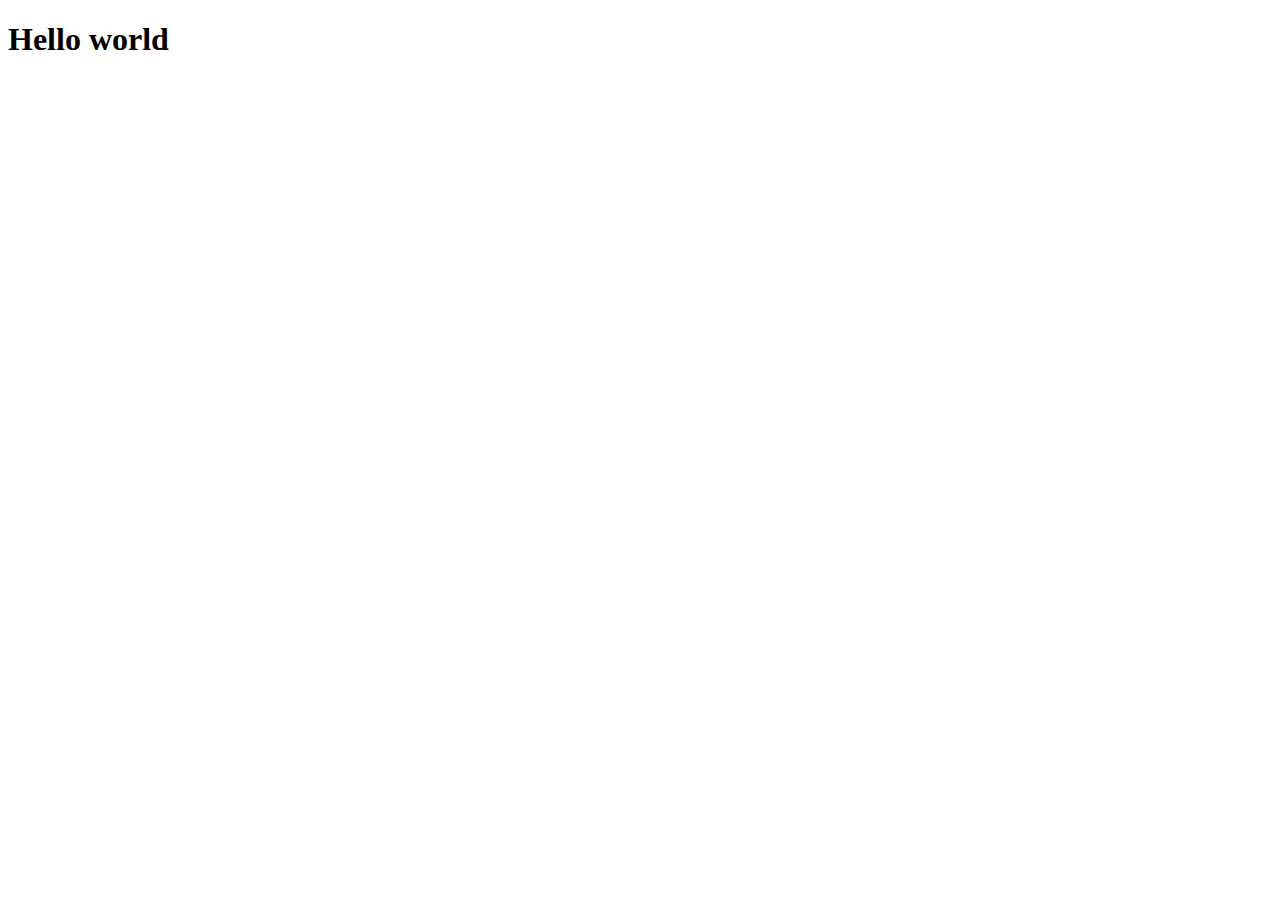
==== index.html @ b57713fe "first commit" ====
<!DOCTYPE html>
<html lang="en">
	<head>
		<meta charset="UTF-8" />
		<meta http-equiv="X-UA-Compatible" content="IE=edge" />
		<meta name="viewport" content="width=device-width, initial-scale=1.0" />
		<link
			href="https://cdn.jsdelivr.net/npm/bootstrap@5.3.0-alpha1/dist/css/bootstrap.min.css"
			rel="stylesheet"
			integrity="sha384-GLhlTQ8iRABdZLl6O3oVMWSktQOp6b7In1Zl3/Jr59b6EGGoI1aFkw7cmDA6j6gD"
			crossorigin="anonymous"
		/>
		<script
			src="https://cdn.jsdelivr.net/npm/bootstrap@5.3.0-alpha1/dist/js/bootstrap.bundle.min.js"
			integrity="sha384-w76AqPfDkMBDXo30jS1Sgez6pr3x5MlQ1ZAGC+nuZB+EYdgRZgiwxhTBTkF7CXvN"
			crossorigin="anonymous"
		></script>
		<link rel="stylesheet" href="style.css" />
		<title>Motsion</title>
	</head>
	<body>
		<h1>Hello world</h1>
	</body>
</html>
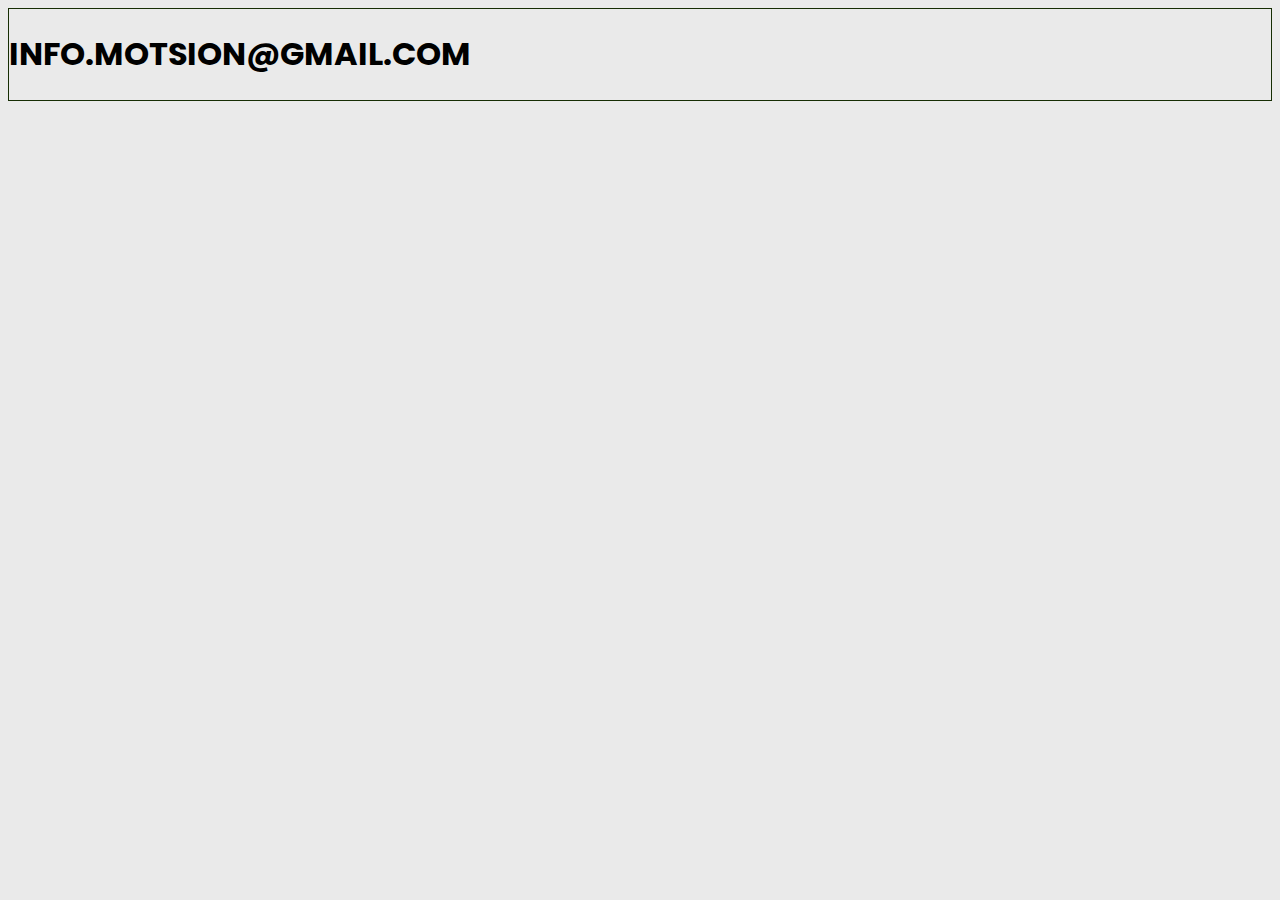
==== commit c0352ae4: "stylesheet and bootstrap added" ====
--- a/index.html
+++ b/index.html
@@ -15,10 +15,16 @@
 			integrity="sha384-w76AqPfDkMBDXo30jS1Sgez6pr3x5MlQ1ZAGC+nuZB+EYdgRZgiwxhTBTkF7CXvN"
 			crossorigin="anonymous"
 		></script>
+		<link rel="preconnect" href="https://fonts.googleapis.com" />
+		<link rel="preconnect" href="https://fonts.gstatic.com" crossorigin />
+		<link
+			href="https://fonts.googleapis.com/css2?family=Inter:wght@300&family=Odibee+Sans&family=Plus+Jakarta+Sans:wght@600&family=Poppins:wght@200&family=Quicksand:wght@300&display=swap"
+			rel="stylesheet"
+		/>
 		<link rel="stylesheet" href="style.css" />
 		<title>Motsion</title>
 	</head>
 	<body>
-		<h1>Hello world</h1>
+		<h1>info.motsion@gmail.com</h1>
 	</body>
 </html>
--- a/style.css
+++ b/style.css
@@ -0,0 +1,9 @@
+body {
+	font-family: "Inter", sans-serif;
+	font-family: "Odibee Sans", cursive;
+	font-family: "Plus Jakarta Sans", sans-serif;
+	font-family: "Poppins", sans-serif;
+	background: #eaeaea;
+	border: 1px solid #162d04;
+	text-transform: uppercase;
+}
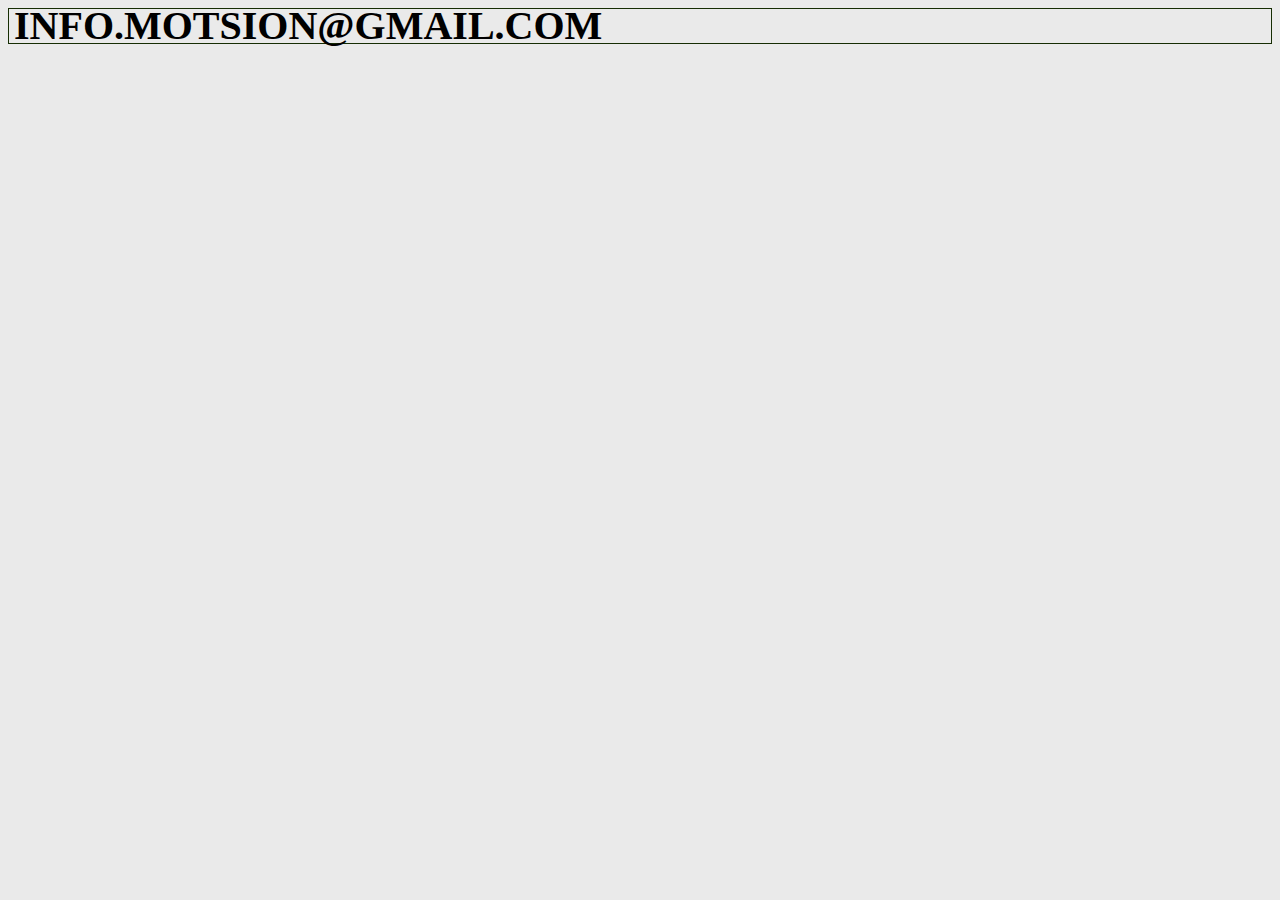
==== commit 61a4a477: "bug fix" ====
--- a/index.html
+++ b/index.html
@@ -15,12 +15,6 @@
 			integrity="sha384-w76AqPfDkMBDXo30jS1Sgez6pr3x5MlQ1ZAGC+nuZB+EYdgRZgiwxhTBTkF7CXvN"
 			crossorigin="anonymous"
 		></script>
-		<link rel="preconnect" href="https://fonts.googleapis.com" />
-		<link rel="preconnect" href="https://fonts.gstatic.com" crossorigin />
-		<link
-			href="https://fonts.googleapis.com/css2?family=Inter:wght@300&family=Odibee+Sans&family=Plus+Jakarta+Sans:wght@600&family=Poppins:wght@200&family=Quicksand:wght@300&display=swap"
-			rel="stylesheet"
-		/>
 		<link rel="stylesheet" href="style.css" />
 		<title>Motsion</title>
 	</head>
--- a/style.css
+++ b/style.css
@@ -1,9 +1,15 @@
 body {
-	font-family: "Inter", sans-serif;
-	font-family: "Odibee Sans", cursive;
-	font-family: "Plus Jakarta Sans", sans-serif;
-	font-family: "Poppins", sans-serif;
 	background: #eaeaea;
 	border: 1px solid #162d04;
+	padding: 5px;
+	font-family: Inter;
+	font-size: 20px;
+	font-weight: 300;
+	line-height: 24px;
+	letter-spacing: 0em;
+	text-align: left;
 	text-transform: uppercase;
 }
+h1 {
+	margin: 0;
+}
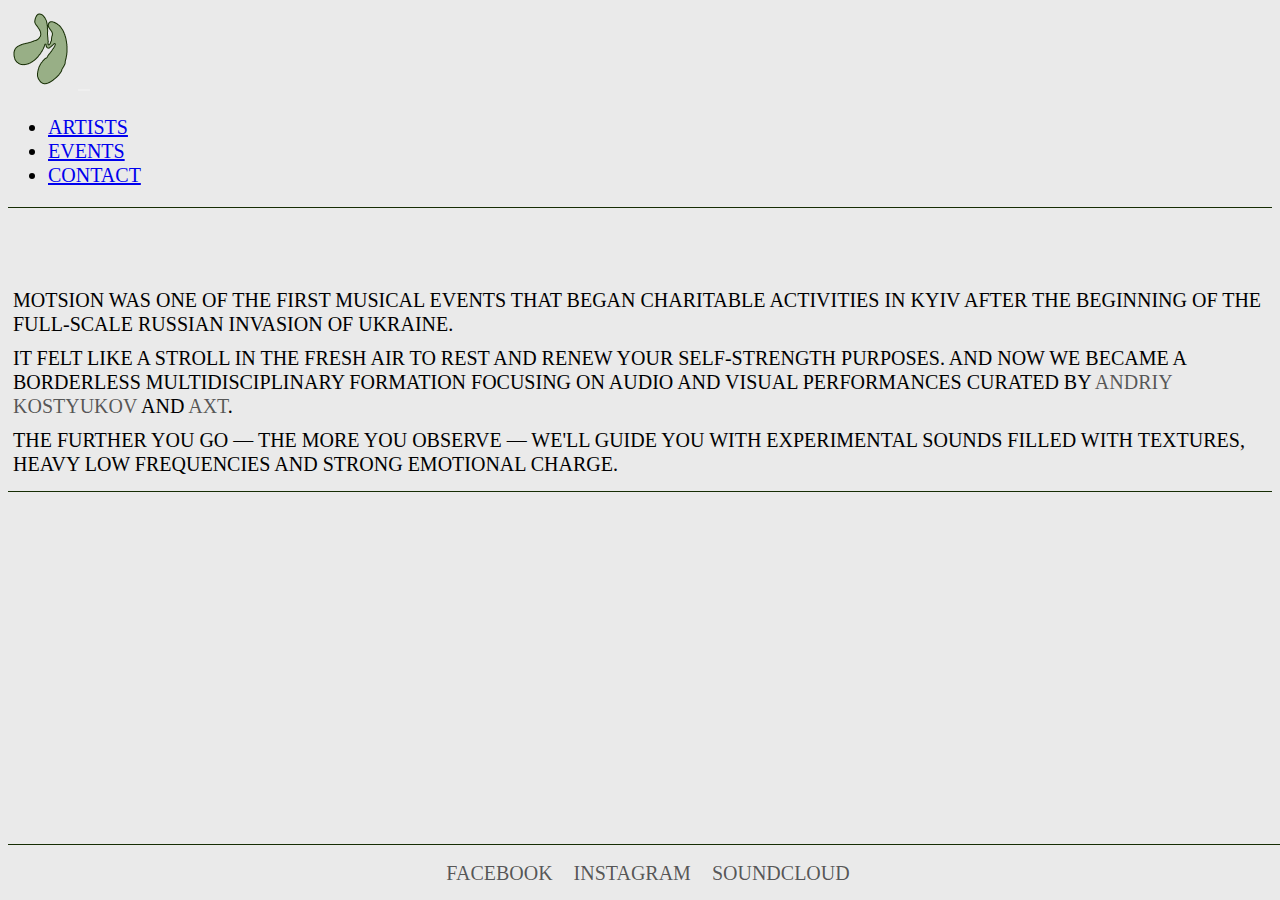
==== commit 752553b3: "nav-bar + first container done" ====
--- a/index.html
+++ b/index.html
@@ -10,15 +10,110 @@
 			integrity="sha384-GLhlTQ8iRABdZLl6O3oVMWSktQOp6b7In1Zl3/Jr59b6EGGoI1aFkw7cmDA6j6gD"
 			crossorigin="anonymous"
 		/>
+		<link rel="stylesheet" href="style.css" />
 		<script
 			src="https://cdn.jsdelivr.net/npm/bootstrap@5.3.0-alpha1/dist/js/bootstrap.bundle.min.js"
 			integrity="sha384-w76AqPfDkMBDXo30jS1Sgez6pr3x5MlQ1ZAGC+nuZB+EYdgRZgiwxhTBTkF7CXvN"
 			crossorigin="anonymous"
 		></script>
-		<link rel="stylesheet" href="style.css" />
 		<title>Motsion</title>
 	</head>
 	<body>
-		<h1>info.motsion@gmail.com</h1>
+		<nav class="navbar fixed-top navbar-expand-md">
+			<a class="navbar-brand" href="#"
+				><img
+					src="/images/MOTSION_LOGO.png"
+					alt="green painted M letter"
+					class="m-logo"
+			/></a>
+			<button
+				type="button"
+				data-bs-toggle="collapse"
+				data-bs-target="#navbarSupportedContent"
+				class="navbar-toggler"
+				aria-controls="navbarSupportedContent"
+				aria-expanded="false"
+				aria-label="Toggle navigation"
+			>
+				<span class="navbar-toggler-icon"></span>
+			</button>
+
+			<div class="collapse navbar-collapse" id="navbarSupportedContent">
+				<ul class="navbar-nav mr-auto">
+					<li class="nav-item active">
+						<a class="nav-link" href="/artists.html">artists</a>
+					</li>
+					<li class="nav-item">
+						<a class="nav-link" href="/events.html">events</a>
+					</li>
+					<li class="nav-item">
+						<a class="nav-link" href="/contact.html">contact</a>
+					</li>
+				</ul>
+			</div>
+		</nav>
+		<div class="container">
+			<div class="color-circle"></div>
+			<script type="text/javascript">
+				var pos = document.documentElement;
+				pos.addEventListener("mousemove", (e) => {
+					pos.style.setProperty("--x", e.clientX + "px");
+					pos.style.setProperty("--y", e.clientY + "px");
+				});
+			</script>
+			<div class="about-info">
+				<p>
+					Motsion was one of the first musical events that began charitable
+					activities in Kyiv after the beginning of the full-scale russian
+					invasion of Ukraine.
+				</p>
+				<p>
+					It felt like a stroll in the fresh air to rest and renew your
+					self-strength purposes. And now we became a borderless
+					multidisciplinary formation focusing on audio and visual performances
+					curated by
+					<a
+						class="about-link"
+						target="_blank"
+						href="https://www.instagram.com/_andriy_kostyukov/"
+						>Andriy Kostyukov</a
+					>
+					and
+					<a
+						class="about-link"
+						target="_blank"
+						href="https://www.instagram.com/axtaxtaxtaxtaxtaxtaxtaxt/"
+						>AXT</a
+					>.
+				</p>
+				<p class="last-p">
+					The further you go — the more you observe — we'll guide you with
+					experimental sounds filled with textures, heavy low frequencies and
+					strong emotional charge.
+				</p>
+			</div>
+		</div>
+		<footer class="down-footer">
+			<div class="social-media">
+				<a
+					class="footer-link"
+					target="_blank"
+					href="https://www.facebook.com/Motsionua"
+					>Facebook</a
+				>
+				<a
+					class="footer-link"
+					target="_blank"
+					href="https://www.instagram.com/motsion_ua/"
+					>Instagram</a
+				>
+				<a
+					class="footer-link"
+					target="_blank"
+					href="https://soundcloud.com/motsion-ua"
+					>SoundCloud</a
+				>
+			</div>
+		</footer>
 	</body>
 </html>
--- a/style.css
+++ b/style.css
@@ -1,15 +1,101 @@
 body {
 	background: #eaeaea;
-	border: 1px solid #162d04;
-	padding: 5px;
 	font-family: Inter;
 	font-size: 20px;
 	font-weight: 300;
 	line-height: 24px;
-	letter-spacing: 0em;
-	text-align: left;
 	text-transform: uppercase;
 }
-h1 {
+h1,
+h2,
+h3,
+h4 {
 	margin: 0;
 }
+h1 {
+}
+h2 {
+	size: 20px;
+}
+p {
+	margin: 0px;
+	margin-bottom: 10px;
+}
+
+.container {
+	position: relative;
+	padding: 80px 5px 5px 5px;
+	max-width: 100%;
+	max-height: fit-content;
+	border-bottom: 1px solid #162d04;
+}
+.color-circle {
+	position: absolute;
+	top: 0;
+	left: 0;
+	width: 100%;
+	height: 100%;
+	pointer-events: none;
+	background: radial-gradient(
+		circle at var(--x) var(--y),
+		#162d04 0%,
+		transparent 20%
+	);
+	opacity: 40%;
+}
+.m-logo {
+	padding: 5px;
+	max-width: 80%;
+}
+.navbar {
+	background-color: #eaeaea;
+	border-bottom: 1px solid #162d04;
+	margin: 0 auto;
+	padding: 0px;
+}
+.navbar-brand {
+	margin: 0px;
+	padding: 0px;
+}
+.nav-link:hover {
+	font-weight: 300;
+	color: #162d04;
+}
+.background-image {
+	border: none;
+}
+.navbar-toggler-icon {
+	background-image: url(/images/burger_menu.png);
+}
+.navbar-toggler,
+.navbar-toggler:focus,
+.navbar-toggler-icon:focus {
+	outline: none;
+	box-shadow: none;
+	border: none;
+}
+.down-footer {
+	position: absolute;
+	display: flex;
+	justify-content: center;
+	align-items: center;
+	width: 100%;
+	height: 55px;
+	border-top: 1px solid #162d04;
+	bottom: 0;
+}
+.footer-link {
+	color: rgba(0, 0, 0, 0.65);
+	text-decoration: none;
+	padding: 8px;
+}
+.footer-link:hover {
+	color: rgba(0, 0, 0, 0.8);
+}
+.about-link {
+	color: rgba(0, 0, 0, 0.65);
+	text-decoration: none;
+}
+.about-link:hover {
+	color: #162d04;
+}
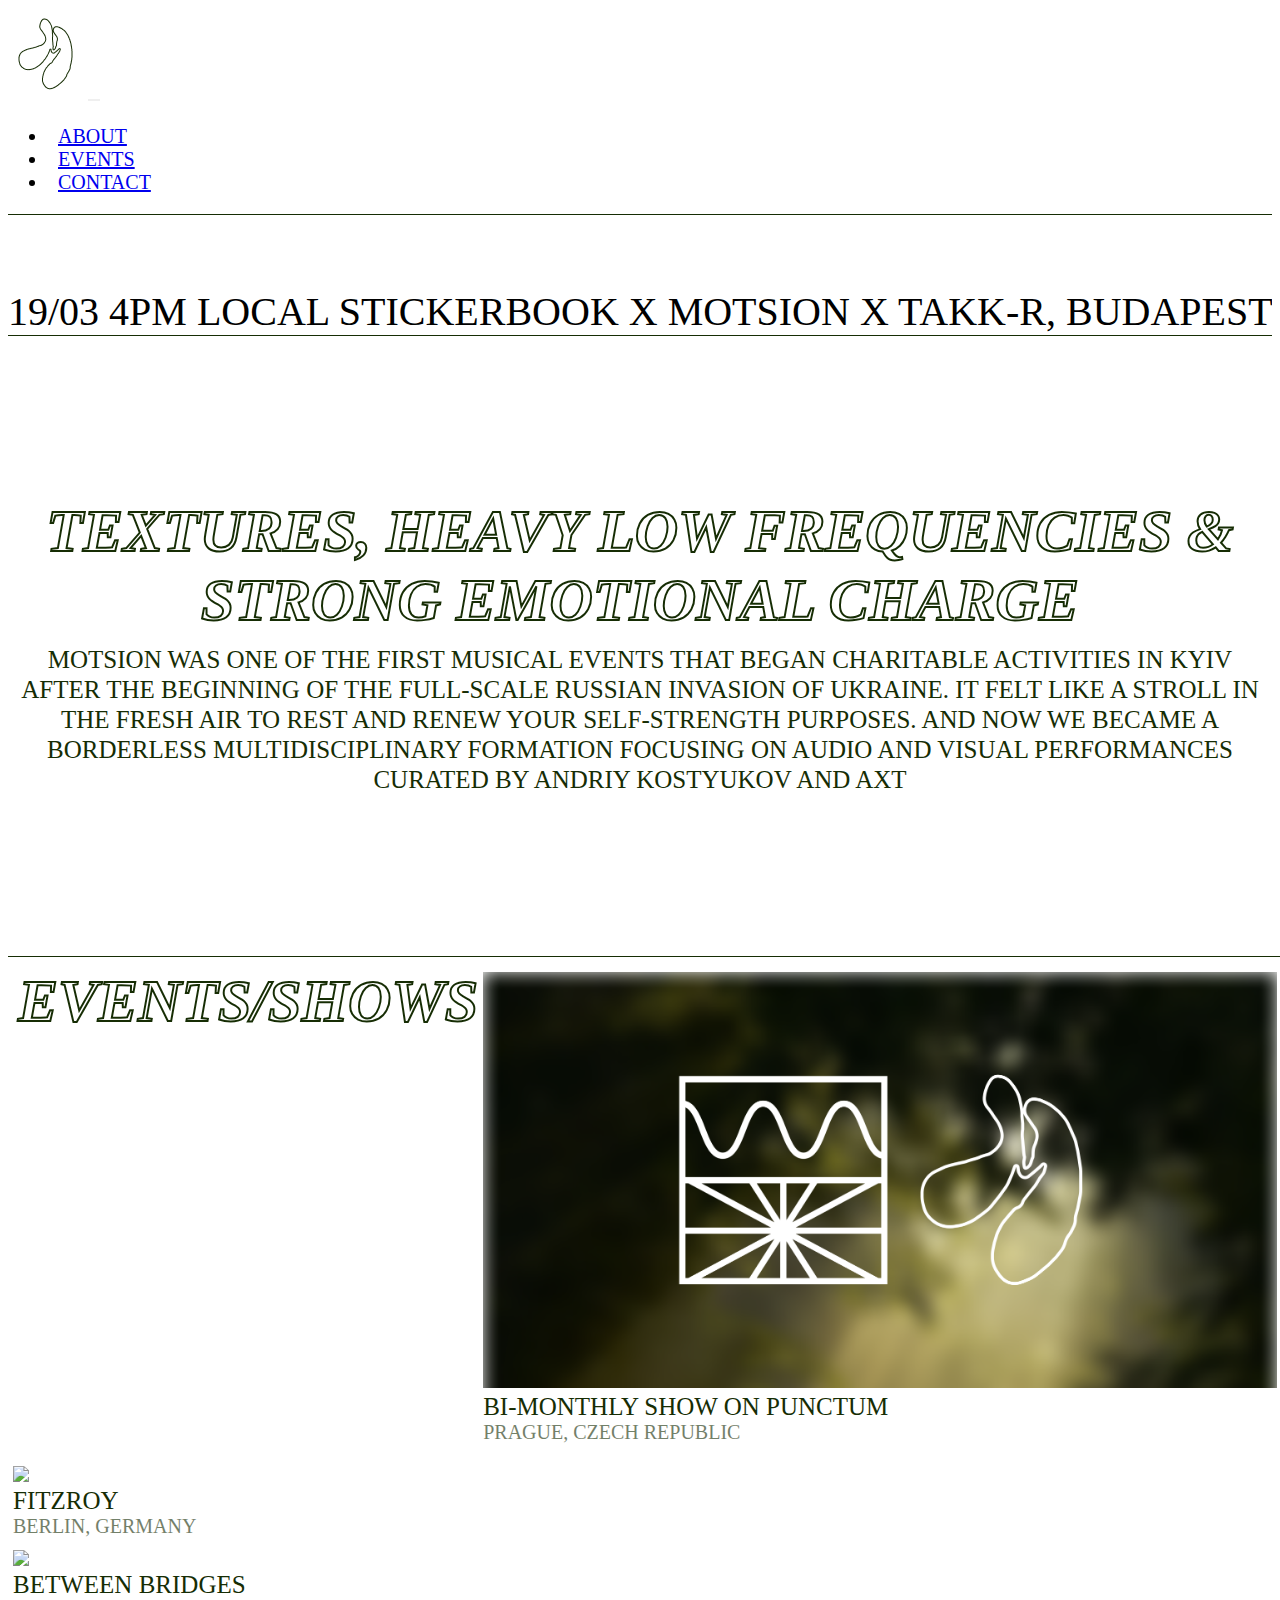
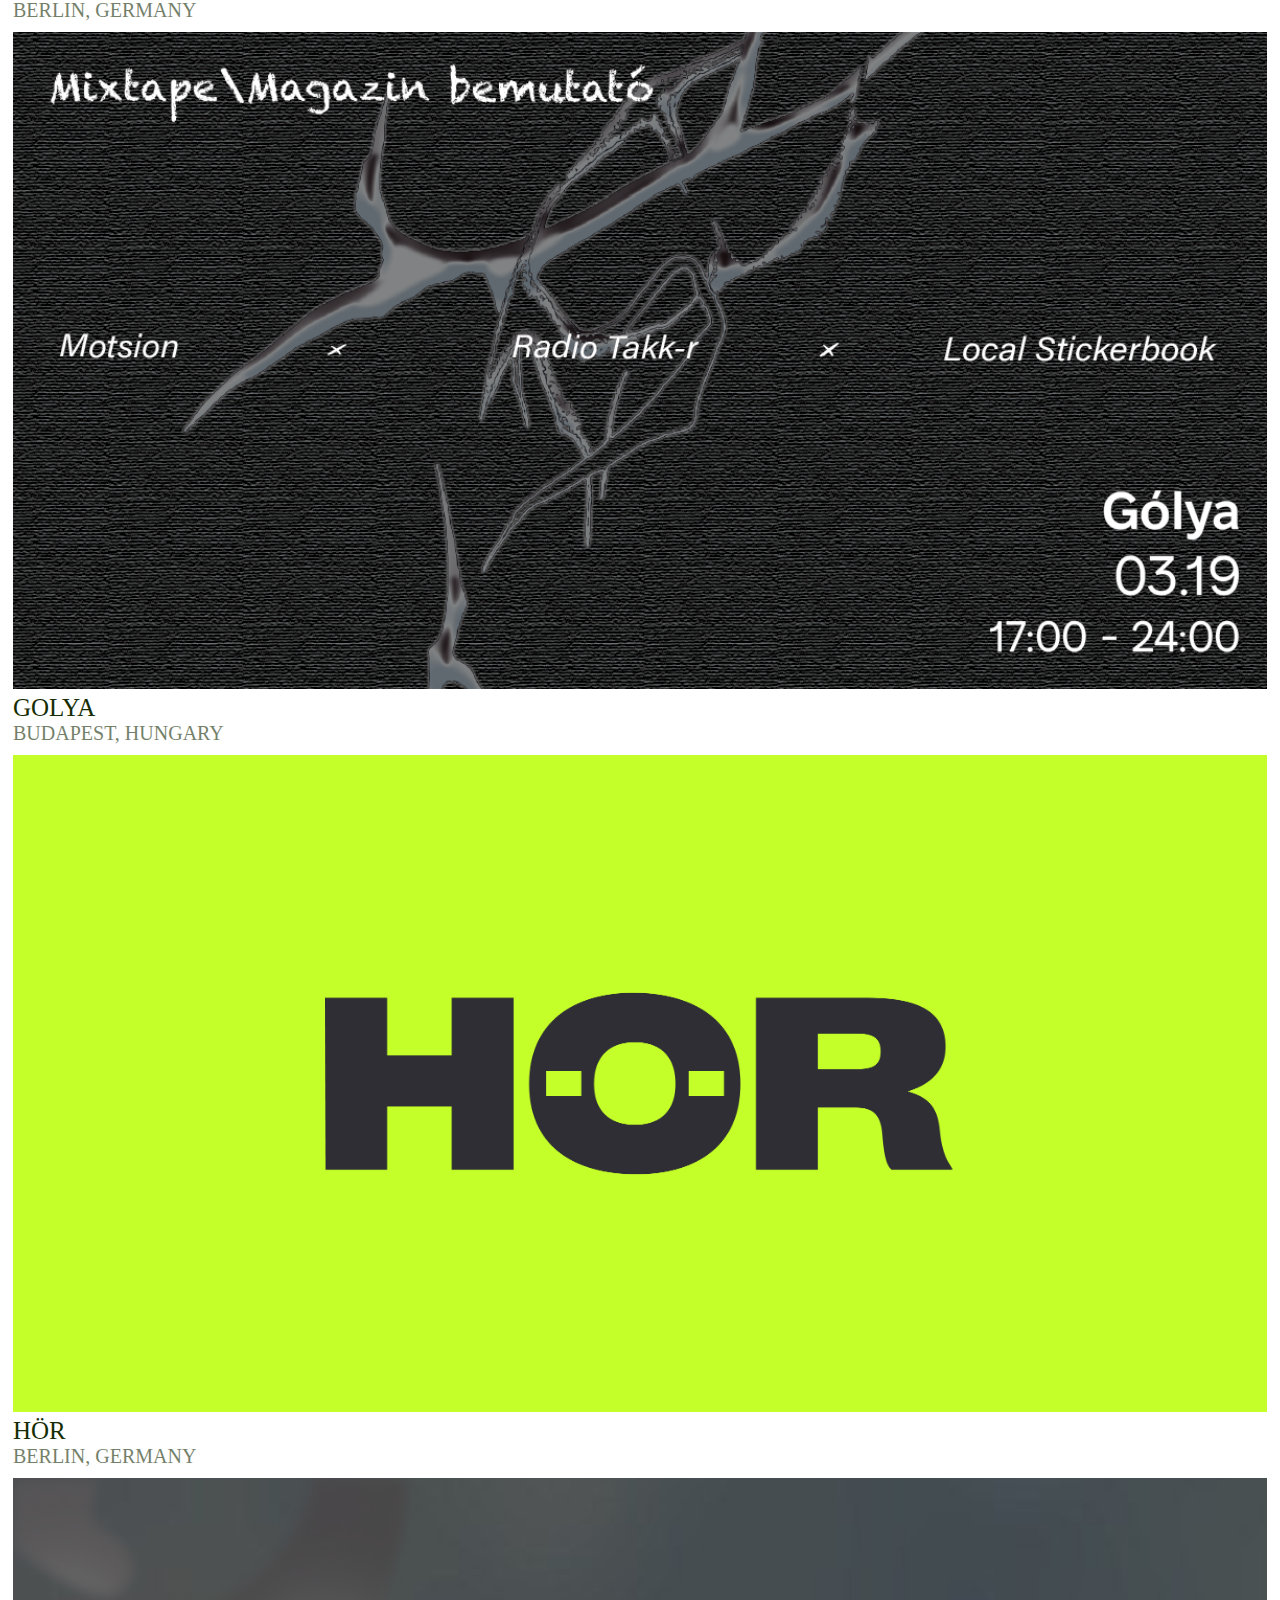
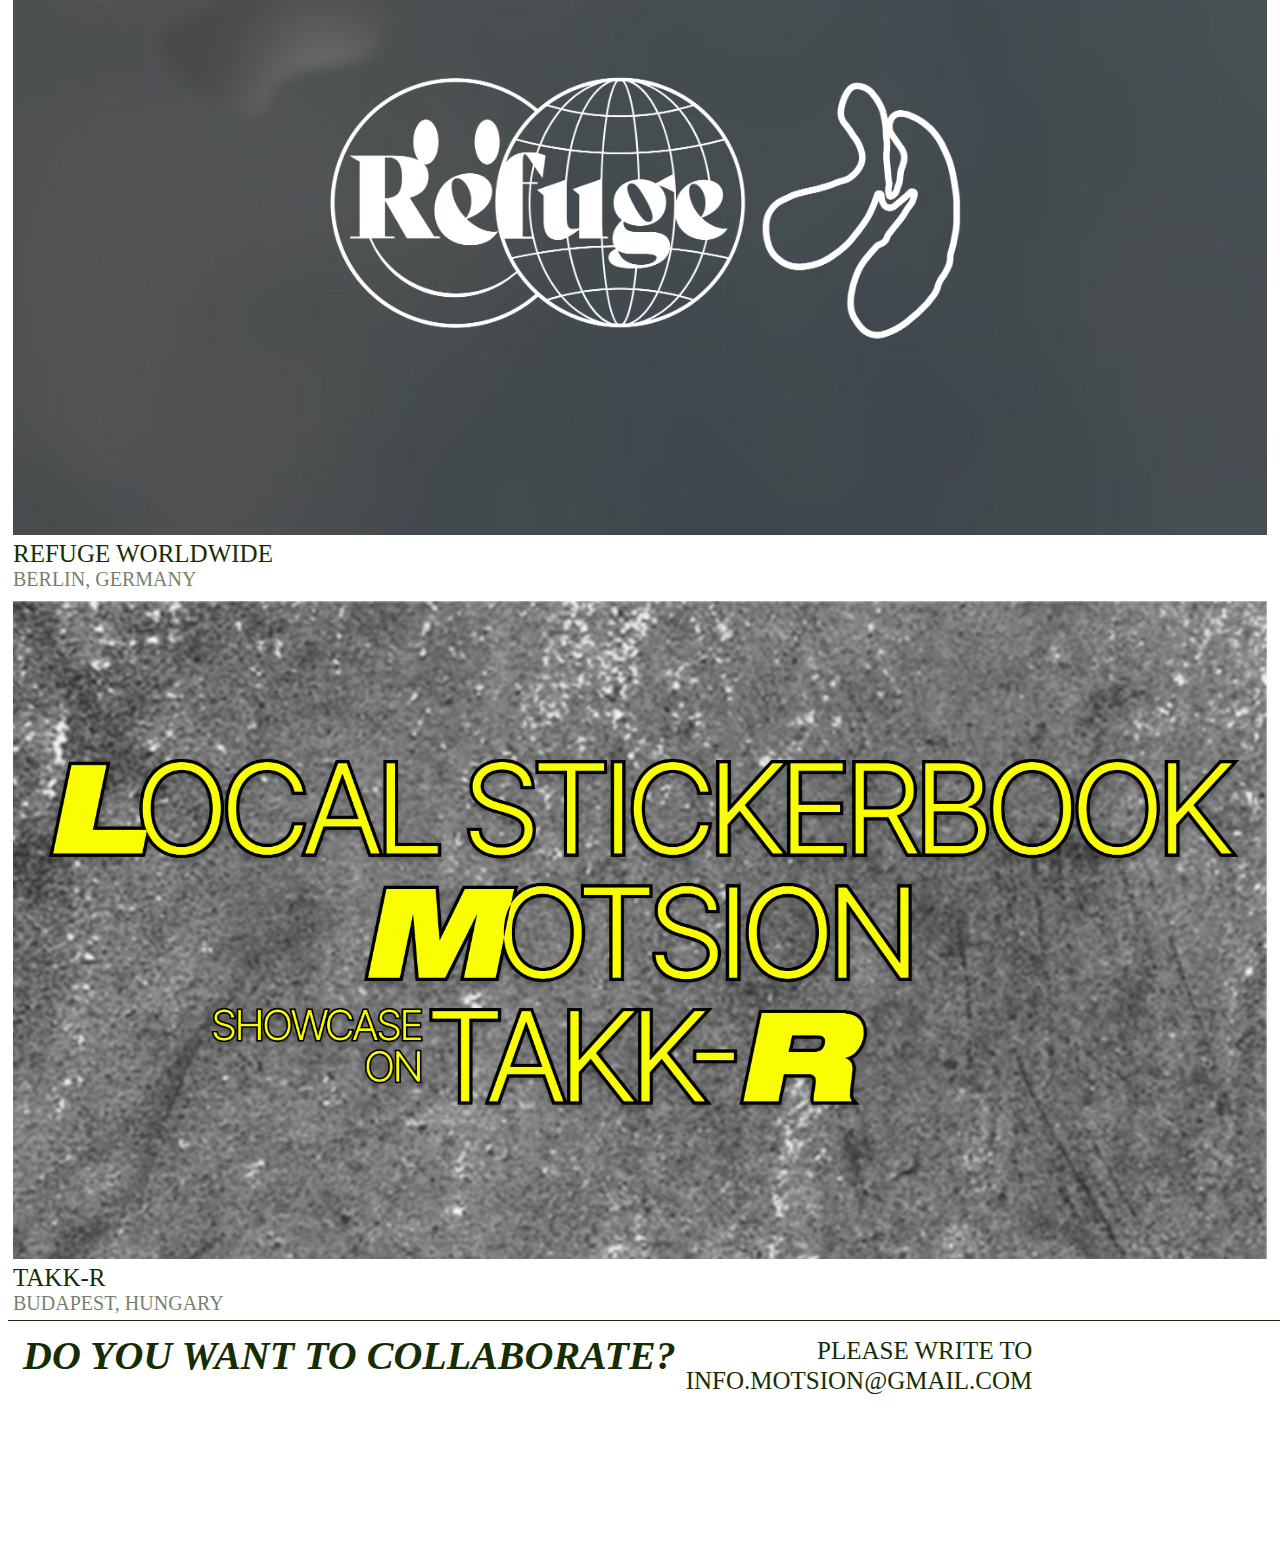
==== commit 0e4156ae: "updated design" ====
--- a/index.html
+++ b/index.html
@@ -16,8 +16,14 @@
 			integrity="sha384-w76AqPfDkMBDXo30jS1Sgez6pr3x5MlQ1ZAGC+nuZB+EYdgRZgiwxhTBTkF7CXvN"
 			crossorigin="anonymous"
 		></script>
+		<script
+			src="https://kit.fontawesome.com/7b5bde78df.js"
+			crossorigin="anonymous"
+		></script>
+
 		<title>Motsion</title>
 	</head>
+	<link rel="icon" href="/images/favicon.png" />
 	<body>
 		<nav class="navbar fixed-top navbar-expand-md">
 			<a class="navbar-brand" href="#"
@@ -41,79 +47,267 @@
 			<div class="collapse navbar-collapse" id="navbarSupportedContent">
 				<ul class="navbar-nav mr-auto">
 					<li class="nav-item active">
-						<a class="nav-link" href="/artists.html">artists</a>
+						<a class="nav-link" href="/#about">about</a>
 					</li>
 					<li class="nav-item">
-						<a class="nav-link" href="/events.html">events</a>
+						<a class="nav-link" href="/index.html#events">events</a>
 					</li>
 					<li class="nav-item">
-						<a class="nav-link" href="/contact.html">contact</a>
+						<a class="nav-link" href="/index.html#contact">contact</a>
 					</li>
 				</ul>
 			</div>
 		</nav>
-		<div class="container">
-			<div class="color-circle"></div>
-			<script type="text/javascript">
-				var pos = document.documentElement;
-				pos.addEventListener("mousemove", (e) => {
-					pos.style.setProperty("--x", e.clientX + "px");
-					pos.style.setProperty("--y", e.clientY + "px");
-				});
-			</script>
-			<div class="about-info">
+		<div class="ticker-container" id="about">
+			<div class="updates-ticker">
+				<span> 19/03 4PM Local Stickerbook x Motsion x Takk-R, Budapest </span>
+				<span> 19/03 4PM Local Stickerbook x Motsion x Takk-R, Budapest </span>
+			</div>
+		</div>
+		<div class="hero-container">
+			<div class="color-circle">
+				<script type="text/javascript">
+					var pos = document.documentElement;
+					pos.addEventListener("mousemove", (e) => {
+						pos.style.setProperty("--x", e.clientX + "px");
+						pos.style.setProperty("--y", e.clientY + "px");
+					});
+				</script>
+			</div>
+			<p></p>
+			<div>
+				<h1 class="heading">
+					textures, heavy low frequencies & strong emotional charge
+				</h1>
+			</div>
+			<p class="title3">
+				Motsion was one of the first musical events that began charitable
+				activities in Kyiv after the beginning of the full-scale russian
+				invasion of Ukraine. It felt like a stroll in the fresh air to rest and
+				renew your self-strength purposes. And now we became a borderless
+				multidisciplinary formation focusing on audio and visual performances
+				curated by
+				<a
+					class="link"
+					target="_blank"
+					href="https://www.instagram.com/_andriy_kostyukov/"
+					>Andriy Kostyukov</a
+				>
+				and
+				<a
+					class="link"
+					target="_blank"
+					href="https://www.instagram.com/axtaxtaxtaxtaxtaxtaxtaxt/"
+					>AXT</a
+				>
+			</p>
+		</div>
+		<div class="event-container row event-row" id="events">
+			<div>
+				<h1>Events/Shows</h1>
+			</div>
+			<div class="col">
+				<a
+					class="link"
+					target="_blank"
+					href="https://radiopunctum.cz/archive/20230313_motsion"
+				>
+					<img width="100%" src="/images/punctum.png" />
+					<p class="title4 link">Bi-Monthly show on Punctum</p></a
+				>
+				<p class="title5">Prague, Czech Republic</p>
+			</div>
+		</div>
+		<div class="row event-row">
+			<div class="col">
+				<a class="link" target="_blank" href="https://ra.co/events/1627828">
+					<img width="100%" src="/images/fitzroy.png" />
+					<p class="title4 link">Fitzroy</p></a
+				>
+				<p class="title5">Berlin, Germany</p>
+			</div>
+
+			<div class="col">
+				<a class="link" target="_blank" href="https://fb.me/e/3e8MnVFCU">
+					<img width="100%" src="/images/bb.png" />
+					<p class="title4 link">Between Bridges</p></a
+				>
+				<p class="title5">Berlin, Germany</p>
+			</div>
+
+			<div class="col">
+				<a class="link" target="_blank" href="https://ra.co/events/1675374">
+					<img width="100%" src="/images/golya.png" />
+					<p class="title4 link">Golya</p></a
+				>
+				<p class="title5">Budapest, Hungary</p>
+			</div>
+		</div>
+		<div class="row event-row">
+			<div class="col">
+				<img width="100%" src="/images/hoer.png" />
+				<p class="title4 link" id="showmore_hoer">HÖR</p>
+				<p class="title5">Berlin, Germany</p>
+			</div>
+			<div class="col">
+				<img width="100%" src="/images/refuge.png" />
+				<p class="title4 link" id="showmore_refuge">Refuge Worldwide</p>
+				<p class="title5">Berlin, Germany</p>
+			</div>
+			<div class="col">
+				<img width="100%" src="/images/takkr.png" />
+				<p class="title4 link" id="showmore_takkr">Takk-r</p>
+				<p class="title5">Budapest, Hungary</p>
+			</div>
+		</div>
+
+		<div class="artists" id="artists_hoer">
+			<div class="row event-row">
+				<div class="col">
+					<a
+						class="link"
+						target="_blank"
+						href="https://www.youtube.com/watch?v=06qdp8iftgY&t=1s"
+					>
+						<img width="100%" src="/images/axtb2bandriykostyukov.jpg" />
+						<p class="title4 link">AXT B2B Andriy Kostyukov</p></a
+					>
+				</div>
+				<div class="col">
+					<a
+						class="link"
+						target="_blank"
+						href="https://www.youtube.com/watch?v=06qdp8iftgY&t=1s"
+					>
+						<img width="100%" src="/images/JONAHPb2bEXAEL.jpg" />
+						<p class="title4 link">Jonah P. b2b Exael</p></a
+					>
+				</div>
+			</div>
+		</div>
+
+		<div class="artists" id="artists_refuge">
+			<div class="row event-row">
+				<div class="col">
+					<a
+						class="link"
+						target="_blank"
+						href="https://soundcloud.com/motsion-ua/on-refuge-worldwide-w-dasha-atom?si=60e12aa0b2e644f78bea8e43e9c62543&utm_source=clipboard&utm_medium=text&utm_campaign=social_sharing"
+					>
+						<img width="100%" src="/images/dashaatom.png" />
+						<p class="title4 link">Dasha Atom</p></a
+					>
+				</div>
+				<div class="col">
+					<a
+						class="link"
+						target="_blank"
+						href="https://soundcloud.com/motsion-ua/on-refuge-worldwide-w-nyn?si=60e12aa0b2e644f78bea8e43e9c62543&utm_source=clipboard&utm_medium=text&utm_campaign=social_sharing"
+					>
+						<img width="100%" src="/images/nyn.png" />
+						<p class="title4 link">n.y.n</p></a
+					>
+				</div>
+			</div>
+		</div>
+
+		<div class="artists_takkr" id="artists_takkr">
+			<div class="row event-row">
+				<div class="col">
+					<img width="100%" src="/images/lazycalmraga_takkr.png" />
+					<p class="title4 link">Lazy Calm Raga</p>
+				</div>
+				<div class="col">
+					<img width="100%" src="/images/erikkun_takkr.png" />
+					<p class="title4 link">Erik Kun</p>
+				</div>
+				<div class="col">
+					<img width="100%" src="/images/axt_takkr.png" />
+					<p class="title4 link">AXT</p>
+				</div>
+				<div class="col">
+					<img width="100%" src="/images/andriykostyukov_takkr.png" />
+					<p class="title4 link">Andriy Kostyukov</p>
+				</div>
+			</div>
+		</div>
+
+		<div class="contact-footer row" id="contact">
+			<div class="title1 col">
+				<p>Do you want to collaborate?</p>
+			</div>
+			<div class="title2 col">
+				<p>Please write to</p>
 				<p>
-					Motsion was one of the first musical events that began charitable
-					activities in Kyiv after the beginning of the full-scale russian
-					invasion of Ukraine.
+					<a class="link" target="_blank" href="mailto:info.motsion@gmail.com"
+						>info.motsion@gmail.com</a
+					>
 				</p>
+			</div>
+
+			<div class="socials">
 				<p>
-					It felt like a stroll in the fresh air to rest and renew your
-					self-strength purposes. And now we became a borderless
-					multidisciplinary formation focusing on audio and visual performances
-					curated by
-					<a
-						class="about-link"
-						target="_blank"
-						href="https://www.instagram.com/_andriy_kostyukov/"
-						>Andriy Kostyukov</a
-					>
-					and
-					<a
-						class="about-link"
-						target="_blank"
-						href="https://www.instagram.com/axtaxtaxtaxtaxtaxtaxtaxt/"
-						>AXT</a
-					>.
+					<a
+						class="link"
+						target="_blank"
+						href="https://www.facebook.com/Motsionua"
+						><i class="fa-brands fa-facebook"></i
+					></a>
+					<a
+						class="link"
+						target="_blank"
+						href="https://www.instagram.com/motsion_ua/"
+						><i class="fa-brands fa-instagram"></i
+					></a>
+					<a
+						class="link"
+						target="_blank"
+						href="https://soundcloud.com/motsion-ua"
+					>
+						<i class="fa-brands fa-soundcloud"></i
+					></a>
 				</p>
-				<p class="last-p">
-					The further you go — the more you observe — we'll guide you with
-					experimental sounds filled with textures, heavy low frequencies and
-					strong emotional charge.
-				</p>
-			</div>
-		</div>
-		<footer class="down-footer">
-			<div class="social-media">
-				<a
-					class="footer-link"
-					target="_blank"
-					href="https://www.facebook.com/Motsionua"
-					>Facebook</a
-				>
-				<a
-					class="footer-link"
-					target="_blank"
-					href="https://www.instagram.com/motsion_ua/"
-					>Instagram</a
-				>
-				<a
-					class="footer-link"
-					target="_blank"
-					href="https://soundcloud.com/motsion-ua"
-					>SoundCloud</a
-				>
-			</div>
-		</footer>
+			</div>
+		</div>
 	</body>
+	<script>
+		const artists_hoer = document.querySelector("#artists_hoer");
+		const showmore_hoer = document.querySelector("#showmore_hoer");
+
+		artists_hoer.style.display = "none";
+
+		showmore_hoer.addEventListener("click", () => {
+			if (artists_hoer.style.display === "none") {
+				artists_hoer.style.display = "block";
+			} else {
+				artists_hoer.style.display = "none";
+			}
+		});
+
+		const artists_refuge = document.querySelector("#artists_refuge");
+		const showmore_refuge = document.querySelector("#showmore_refuge");
+
+		artists_refuge.style.display = "none";
+
+		showmore_refuge.addEventListener("click", () => {
+			if (artists_refuge.style.display === "none") {
+				artists_refuge.style.display = "block";
+			} else {
+				artists_refuge.style.display = "none";
+			}
+		});
+
+		const artists_takkr = document.querySelector("#artists_takkr");
+		const showmore_takkr = document.querySelector("#showmore_takkr");
+
+		artists_takkr.style.display = "none";
+
+		showmore_takkr.addEventListener("click", () => {
+			if (artists_takkr.style.display === "none") {
+				artists_takkr.style.display = "block";
+			} else {
+				artists_takkr.style.display = "none";
+			}
+		});
+	</script>
 </html>
--- a/style.css
+++ b/style.css
@@ -1,33 +1,54 @@
 body {
-	background: #eaeaea;
+	background: white;
 	font-family: Inter;
 	font-size: 20px;
 	font-weight: 300;
-	line-height: 24px;
 	text-transform: uppercase;
 }
-h1,
+
 h2,
 h3,
 h4 {
 	margin: 0;
+	color: #162d04;
 }
 h1 {
+	font-size: 60px;
+	font-weight: 700;
+	font-style: italic;
+	margin: 0px;
+	margin-bottom: 10px;
+	text-align: center;
+	color: transparent;
+	-webkit-text-stroke-width: 2px;
+	-webkit-text-stroke-color: #162d04;
 }
 h2 {
-	size: 20px;
+	font-size: 40px;
+	font-weight: 300;
 }
 p {
 	margin: 0px;
-	margin-bottom: 10px;
-}
-
-.container {
+}
+
+.detailed-info a {
+	margin: 0px;
+	text-decoration: none;
+	color: #162d04;
+}
+.detailed-info {
+	margin: 0px;
+	text-align: center;
+}
+
+.hero-container {
+	display: flex;
+	flex-direction: column;
+	padding: 10px 10px 10px 10px;
+	min-height: 600px;
+	align-items: center;
+	justify-content: center;
 	position: relative;
-	padding: 80px 5px 5px 5px;
-	max-width: 100%;
-	max-height: fit-content;
-	border-bottom: 1px solid #162d04;
 }
 .color-circle {
 	position: absolute;
@@ -43,12 +64,66 @@
 	);
 	opacity: 40%;
 }
+@keyframes marquee {
+	0% {
+		transform: translate3d(0, 0, 0);
+	}
+	100% {
+		transform: translate3d(-50%, 0, 0);
+	}
+}
+.ticker-container {
+	padding: 73px 0px 0px 0px;
+	overflow: hidden;
+	max-width: 100%;
+}
+.updates-ticker {
+	white-space: nowrap;
+	display: inline-block;
+	font-size: 40px;
+
+	border-bottom: 1px solid #162d04;
+}
+
+.updates-ticker:hover {
+	animation: marquee 10s linear infinite;
+	background-color: #162d04;
+	color: #eaeaea;
+}
+.contact-container {
+	margin: 0px;
+	padding: 10px;
+	max-width: 100%;
+	align-items: center;
+	justify-content: center;
+	text-align: center;
+}
+.contact-info {
+	color: #162d04;
+	font-size: 30px;
+	font-weight: 350;
+}
+.link {
+	text-decoration: none;
+	color: #162d04;
+}
+.link:hover {
+	color: #98b086;
+	transition: all 0.5s ease;
+}
+.button-container {
+	display: flex;
+	align-items: center;
+	justify-content: center;
+	padding: 10px 0px 0px 0px;
+}
+
 .m-logo {
-	padding: 5px;
+	padding: 10px;
 	max-width: 80%;
 }
 .navbar {
-	background-color: #eaeaea;
+	background-color: white;
 	border-bottom: 1px solid #162d04;
 	margin: 0 auto;
 	padding: 0px;
@@ -57,9 +132,12 @@
 	margin: 0px;
 	padding: 0px;
 }
+.nav-link {
+	padding-left: 10px;
+}
 .nav-link:hover {
-	font-weight: 300;
-	color: #162d04;
+	color: #98b086;
+	transition: all 0.5s ease;
 }
 .background-image {
 	border: none;
@@ -74,28 +152,83 @@
 	box-shadow: none;
 	border: none;
 }
-.down-footer {
-	position: absolute;
-	display: flex;
-	justify-content: center;
-	align-items: center;
+
+.event-container {
+	display: flex;
 	width: 100%;
-	height: 55px;
+	padding: 10px;
+	margin: 0px;
 	border-top: 1px solid #162d04;
-	bottom: 0;
-}
-.footer-link {
-	color: rgba(0, 0, 0, 0.65);
-	text-decoration: none;
-	padding: 8px;
-}
-.footer-link:hover {
-	color: rgba(0, 0, 0, 0.8);
-}
-.about-link {
-	color: rgba(0, 0, 0, 0.65);
-	text-decoration: none;
-}
-.about-link:hover {
-	color: #162d04;
-}
+}
+.artists {
+	margin: 0;
+	padding: 10px 50px;
+}
+#artists_hoer {
+	display: none;
+}
+#artists_refuge {
+	display: none;
+}
+#artists_takkr {
+	display: none;
+}
+.contact-footer {
+	display: flex;
+	width: 100%;
+	padding: 10px;
+	margin: 0px;
+	height: 200px;
+	border-top: 1px solid #162d04;
+}
+.title1 {
+	padding: 0px;
+	text-align: left;
+	font-size: 40px;
+	font-weight: 700;
+	font-style: italic;
+	line-height: 40px;
+	color: #162d04;
+}
+.title2 {
+	padding: 0px;
+	text-align: right;
+	font-size: 25px;
+	line-height: 30px;
+	color: #162d04;
+}
+.socials {
+	font-size: 25px;
+	align-self: flex-end;
+	padding: 10px;
+	text-align: center;
+	word-spacing: 100px;
+}
+.title3 {
+	padding: 0px;
+	text-align: center;
+	font-size: 25px;
+	line-height: 30px;
+	color: #162d04;
+}
+.title4 {
+	padding: 0px;
+	font-size: 25px;
+	font-weight: 400;
+	color: #162d04;
+}
+.title5 {
+	padding: 0px;
+	text-align: left;
+	font-size: 20px;
+	font-weight: 300;
+	color: #162d04;
+	opacity: 60%;
+}
+.col {
+	margin: 0px;
+	padding: 5px;
+}
+.event-row {
+	margin: 0px;
+}
